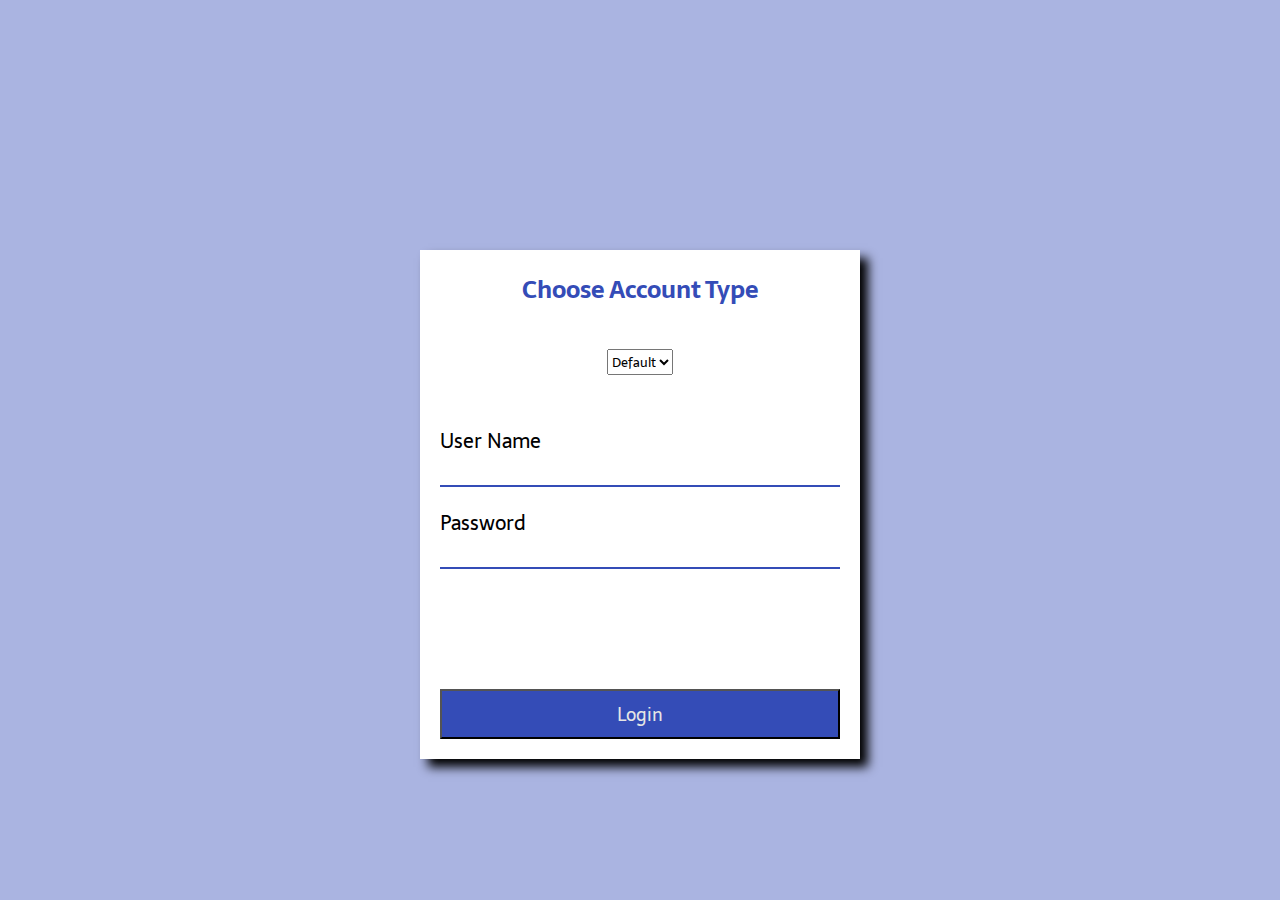
==== index.html @ 014092b7 "First Commit" ====
<!DOCTYPE html>
<html lang="en">

<head>
    <meta charset="UTF-8">
    <meta http-equiv="X-UA-Compatible" content="IE=edge">
    <meta name="viewport" content="width=device-width, initial-scale=1.0">
    <link rel="stylesheet" href="view/css/signin.css">
    <title>Sign in</title>
</head>

<body>
    <div class="form-container">
        <form action="controller/signin.php" method='post'>
            <h2>Choose Account Type</h2>
            <div class="login-type">
                <!-- <div class="type-default">
                    
                    <label for="default">
						<img src="../images/profile.png" alt="Default user">
						<span>Default</span>
					</label>
                    <input type="radio" name="default">
                </div>
                <div class="type-admin">
                    <div class="type-admin">
                        <label for="admin">
							<img src="../images/admin-with-cogwheels.png" alt="Admin user">
							<span>Admin</span>
						</label>
                        <input type="radio" name="admin">
                    </div>
                    
                </div> -->
                <select name="login-type" id="login-type">
                    <option value="default">Default</option>
                    <option value="admin">Admin</option>
                </select>
            </div>
            <div class="input-section">
                <label for="username">
                   <span> User Name</span>
                    <div class="input-field">
                 
            <input type="text" name="username" required></div>
			</label>
                <label for="password">
                   <span> Password </span>
                    <div class="input-field">
				
            <input type="password" name="password" required>
			<div class="show-password">
				<img src="../images/eye.png" alt="eye" id="eye">
				<img src="../images/hide.png" alt="hide" id="hide">
			</div>
            </div>
            
			</label>

            </div>
            <input type='Submit' name='submit' value="Login" class="btn signin-btn">
        </form>
    </div>

</body>

</html>
---- view/css/signin.css ----
@import url('https://fonts.googleapis.com/css2?family=Sarala&display=swap');
:root {
    --darkblue: #000957;
    --blue: #344CB7;
    --lightblue: #577BC1;
    /* --morelightblue */
    --lightblue2: #577ac128;
    --lightgray: #e5e5e5;
    --yellow: #EBE645;
    --lightyellow: #344cb76b;
}

* {
    margin: 0;
    padding: 0;
    box-sizing: border-box;
    font-family: 'Sarala', 'Lucida Sans', 'Lucida Sans Regular', 'Lucida Grande', 'Lucida Sans Unicode', Geneva, Verdana, sans-serif;
}

.form-container {
    width: 100vw;
    min-height: 100vh;
    display: flex;
    justify-content: center;
    align-items: flex-start;
    background-color: var(--lightyellow);
    padding-top: 250px;
}

.form-container form {
    width: 440px;
    height: fit-content;
    background-color: white;
    padding: 20px 20px;
    box-shadow: 8px 8px 10px black;
}

.form-container form h2 {
    color: var(--blue);
    text-align: center;
    margin-bottom: 30px;
}


/* login type section */

.login-type {
    width: 100%;
    display: flex;
    justify-content: space-evenly;
    padding: 10px;
}

.login-type input {
    /* display: none; */
}

.login-type span {
    color: #344CB7;
}

.login-type div label {
    display: flex;
    flex-direction: column;
    border: 1px solid var(--blue);
}

.login-type div label span {
    width: 100%;
    text-align: center;
}

.type-default {}

.login-type img {
    width: 150px;
    height: auto;
}


/* input section */

.input-section {
    width: 100%;
    height: auto;
    display: flex;
    flex-wrap: wrap;
    padding-top: 40px;
}

.input-section label {
    width: 100%;
    display: flex;
    flex-wrap: wrap;
    font-size: 20px;
    margin-bottom: 20px;
    font-weight: 200;
}

.input-section img {
    width: 30px;
    height: 30px;
}

.input-section label .input-field {
    height: 30px;
    width: 100%;
    display: flex;
    align-items: center;
}

.input-field input {
    height: 100%;
    width: 100%;
    border: none;
    outline: none;
    border-bottom: 2px solid var(--blue);
}

.input-section label span {
    width: 100%;
}

.show-password {
    display: flex;
    align-items: center;
    position: relative;
}

.show-password img {
    display: none;
    position: absolute;
    top: 0;
    left: 0;
}

.btn {
    height: 50px;
    width: 100%;
    background-color: var(--blue);
    color: var(--lightgray);
    margin-top: 100px;
    font-size: 18px;
}
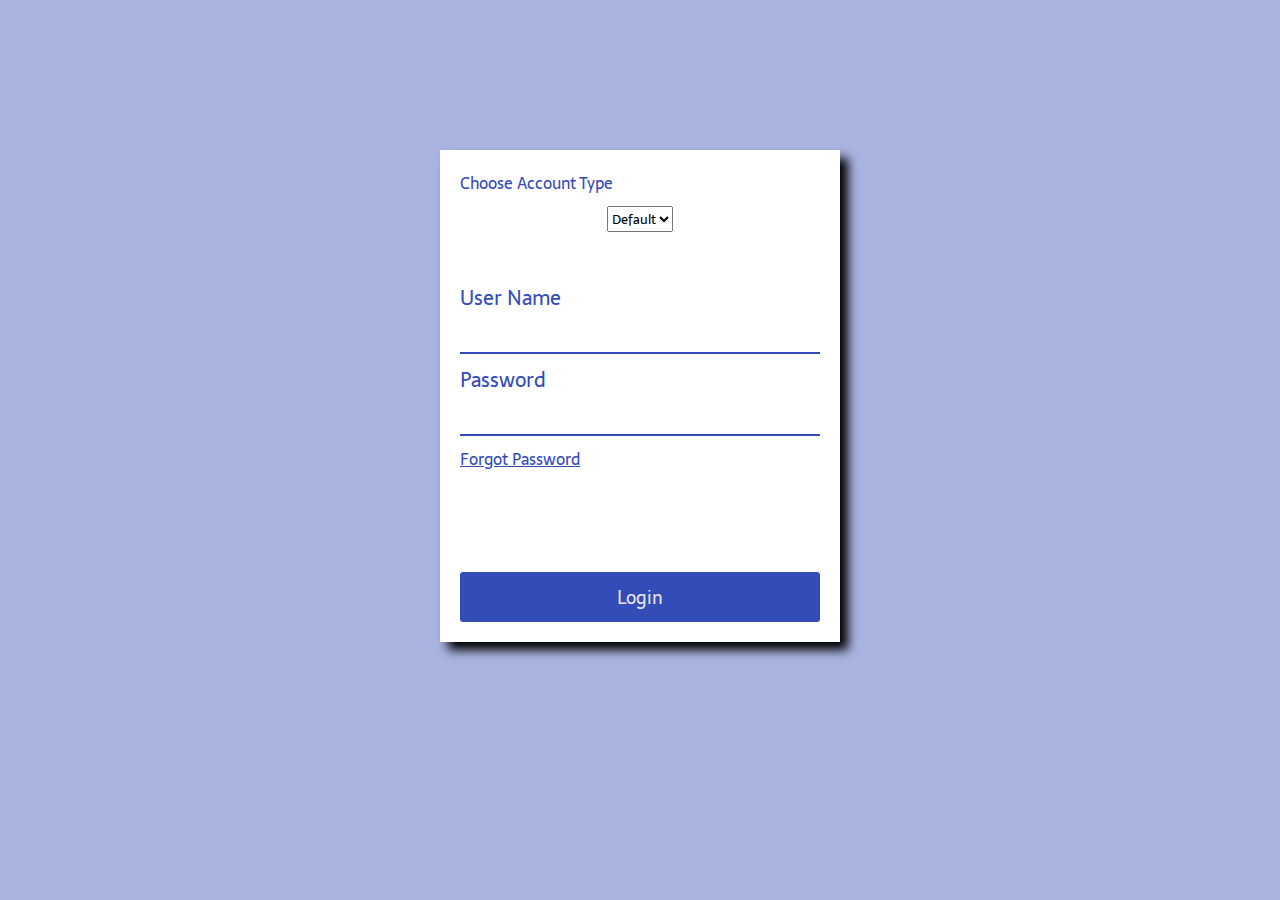
==== commit 541e44d7: "File upload and mailing" ====
--- a/index.html
+++ b/index.html
@@ -6,13 +6,14 @@
     <meta http-equiv="X-UA-Compatible" content="IE=edge">
     <meta name="viewport" content="width=device-width, initial-scale=1.0">
     <link rel="stylesheet" href="view/css/signin.css">
+    <script defer src="view/js/script.js"></script>
     <title>Sign in</title>
 </head>
 
 <body>
     <div class="form-container">
-        <form action="controller/signin.php" method='post'>
-            <h2>Choose Account Type</h2>
+        <form action="controller/signin.php" method='post' class="signin-box" id="signin-box">
+            <span>Choose Account Type</span>
             <div class="login-type">
                 <!-- <div class="type-default">
                     
@@ -33,7 +34,7 @@
                     
                 </div> -->
                 <select name="login-type" id="login-type">
-                    <option value="default">Default</option>
+                    <option value="employee">Default</option>
                     <option value="admin">Admin</option>
                 </select>
             </div>
@@ -58,7 +59,15 @@
 			</label>
 
             </div>
+            <div class="forgot-pass">
+                <span onclick="openBox('forgot-pass-box','signin-box')">Forgot Password</span>
+            </div>
             <input type='Submit' name='submit' value="Login" class="btn signin-btn">
+        </form>
+        <form action="controller/password-recovery.php" method="post" class="signin-box forgot-pass" id="forgot-pass-box">
+            <span>Password Recovery</span>
+            <input type="email" placeholder="   Email" name="email" required>
+            <input type="submit" name="submit" value="Next" class="btn btn_save">
         </form>
     </div>
 
--- a/view/css/signin.css
+++ b/view/css/signin.css
@@ -24,21 +24,21 @@
     justify-content: center;
     align-items: flex-start;
     background-color: var(--lightyellow);
-    padding-top: 250px;
+    padding-top: 150px;
 }
 
-.form-container form {
-    width: 440px;
+.form-container .signin-box {
+    width: 400px;
     height: fit-content;
     background-color: white;
     padding: 20px 20px;
     box-shadow: 8px 8px 10px black;
 }
 
-.form-container form h2 {
+.form-container .signin-box span {
     color: var(--blue);
-    text-align: center;
-    margin-bottom: 30px;
+    text-align: left;
+    margin-bottom: 10px;
 }
 
 
@@ -93,7 +93,7 @@
     display: flex;
     flex-wrap: wrap;
     font-size: 20px;
-    margin-bottom: 20px;
+    margin-bottom: 10px;
     font-weight: 200;
 }
 
@@ -141,4 +141,33 @@
     color: var(--lightgray);
     margin-top: 100px;
     font-size: 18px;
+    border: none;
+    border-radius: 3px;
+}
+
+
+/* forgot password  */
+
+.signin-box.forgot-pass {
+    display: none;
+    flex-wrap: wrap;
+    flex-direction: column;
+    gap: 20px;
+}
+
+.signin-box.forgot-pass .btn {
+    margin-top: 10px;
+    height: 30px;
+    border: none;
+    border-radius: 3px;
+}
+
+.forgot-pass span {
+    text-decoration: underline;
+    color: #000957;
+    cursor: pointer;
+}
+
+.forgot-pass span:hover {
+    color: #577BC1;
 }